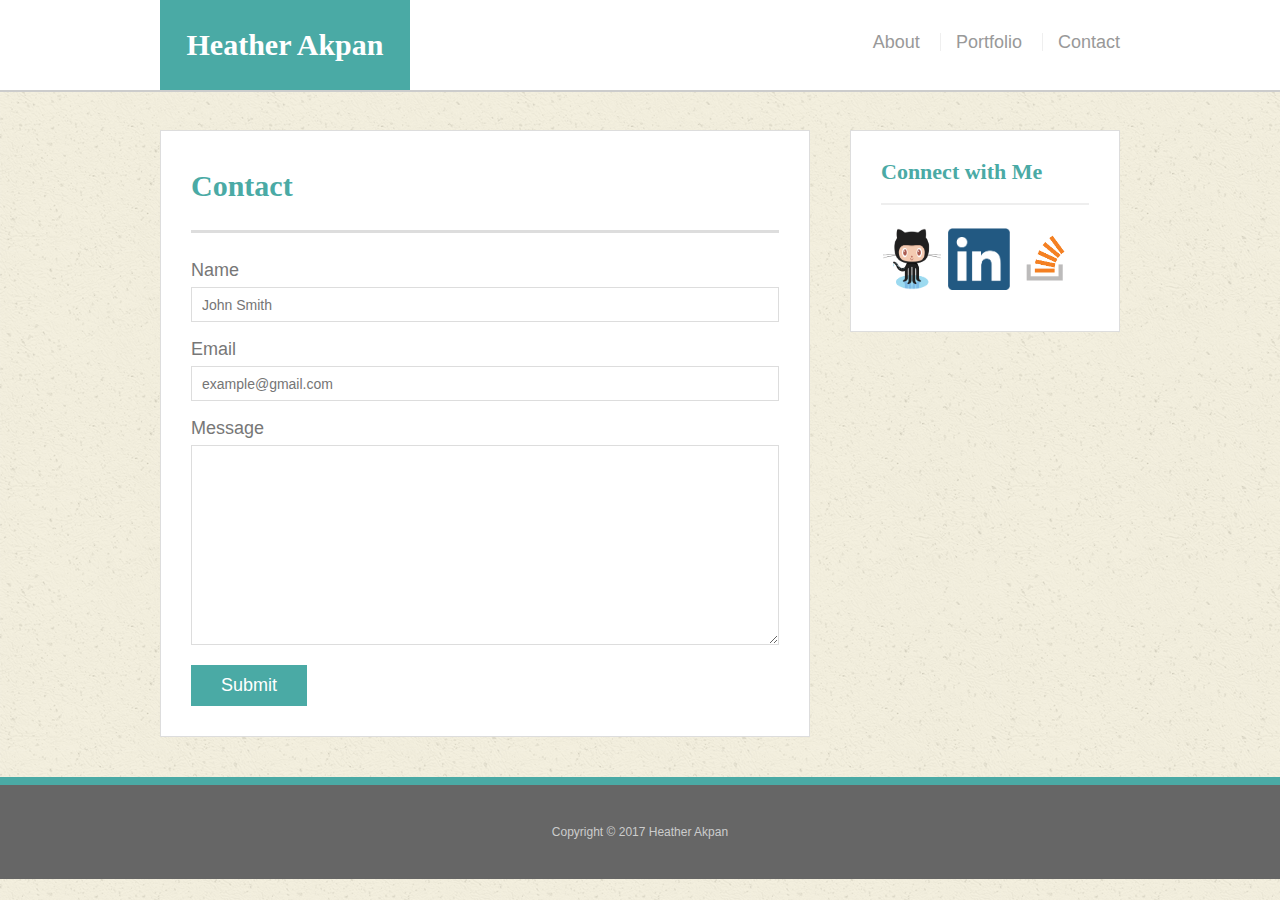
==== contact.html @ 45eba136 "uploading repsonsive changes" ====
<!doctype html>
<html lang="en-us">

<head>
  <meta charset="UTF-8">
  <title>Contact | Heather A.</title>
  <link rel="stylesheet" type="text/css" href="assets/css/reset.css">
  <link rel="stylesheet" type="text/css" href="assets/css/style.css">
  <meta name="viewport" content="width=device-width, initial-scale=1.0">
</head>

<body>

  <header id="masthead">
    <div class="container">
      <a href="index.html" id="logo">Heather Akpan</a>
      <nav>
        <a href="index.html">About</a>
        <a href="portfolio.html">Portfolio</a>
        <a href="contact.html">Contact</a>
      </nav>
    </div>
  </header>

  <div id="main-container" class="container">
    <section class="main-section">
      <h1>Contact</h1>

      <form id="contact-form">
        <ul>
          <li>
            <label for="name">Name</label>
            <input type="text" id="name" name="name" placeholder="John Smith" required="required">
          </li>
          <li>
            <label for="email">Email</label>
            <input type="email" id="email" name="email" placeholder="example@gmail.com" required="required">
          </li>
          <li>
            <label for="message">Message</label>
            <textarea id="message" name="message" required="required"></textarea>
          </li>
        </ul>
        <input type="submit">
      </form>

    </section>

    <section class="sidebar">
      <div id="connect">
        <h2>Connect with Me</h2>

        <a href="https://github.com/hakpan" target="_blank"><img src="assets/images/Github_Button.png" class="social" alt="GitHub" /></a>
        <a href="https://www.linkedin.com/in/heather-akpan-322023127/" target="_blank"><img src="assets/images/linkedin-logo.png" class="social" alt="LinkedIn" /></a>
        <a href="https://stackoverflow.com/users/8594846/heather-akpan" target="_blank"><img src="assets/images/stackoverflow.png" class="social" alt="Stack Overflow" /></a>

      </div>
    </section>
  </div>

  <footer>
    <div class="container">
      Copyright &copy; 2017 Heather Akpan
    </div>
  </footer>
</body>

</html>
---- assets/css/style.css ----
body {
  font-family: Arial, "Helvetica Neue", Helvetica, sans-serif;
  font-size: 18px;
  line-height: 34px;
  color: #777;
  background: url("../images/ricepaper_v3.png");
}

* {
  box-sizing: border-box;
}

/* general */

.container {
  width: 100%;
  max-width: 960px;
  margin: 0 auto;
  clear: both;
}

h1,
h2,
h3,
p {
  margin-bottom: 20px;
}

p:last-child {
  margin-bottom: 0;
}

h1,
h2,
h3 {
  font-family: Georgia, Times, "Times New Roman", serif;
  font-weight: 700;
  color: #4aaaa5;
}

h1 {
  padding-bottom: 20px;
  font-size: 30px;
  line-height: 49px;
  border-bottom: 3px solid #ddd;
}

h2,
h3 {
  font-size: 22px;
}

/* header */

#masthead {
  position: fixed;
  z-index: 99;
  width: 100%;
  margin: 0 0 30px;
  overflow: auto;
  color: #fff;
  background: #fff;
  border-bottom: 2px solid #ccc;
}

#logo {
  float: left;
  width: 250px;
  height: 90px;
  font-family: Georgia, Times, "Times New Roman", serif;
  font-size: 30px;
  font-weight: 700;
  line-height: 90px;
  color: #fff;
  text-align: center;
  text-decoration: none;
  background: #4aaaa5;
}

nav {
  float: right;
  margin-top: 25px;
}

nav a {
  display: inline-block;
  padding-left: 15px;
  margin-left: 15px;
  line-height: 18px;
  color: #999;
  text-decoration: none;
  border-left: 1px solid #efefef;
}

nav a:first-child {
  border-left: 0 none;
}

/* footer */

footer {
  padding: 30px 0;
  clear: both;
  font-size: 12px;
  color: #fff;
  color: #ccc;
  text-align: center;
  background: #666;
  border-top: 8px solid #4aaaa5;
}

/* sidebar */

.sidebar {
  float: right;
  width: 100%;
  width: 270px;
  padding: 30px;
  margin-bottom: 20px;
  background: #fff;
  border: 1px solid #ddd;
}

h3,
.sidebar h2 {
  padding-bottom: 20px;
  margin-bottom: 15px;
  line-height: 22px;
  border-bottom: 2px solid #eee;
}

.social {
  width: 62px;
  height: 62px;
  margin-top: 8px;
  margin-right: 5px;
}

.social:last-child {
  margin-right: 0;
}

/* main */

#main-container {
  padding-top: 130px;
}

.main-section {
  float: left;
  width: 100%;
  width: 650px;
  padding: 30px;
  margin: 0 0 40px;
  background: #fff;
  border: 1px solid #ddd;
}

/* portfolio page */

.work {
  position: relative;
  float: left;
  width: 274px;
  margin: 20px 0 25px;
  overflow: auto;
}

.work:nth-child(even) {
  margin-right: 40px;
}

.work img {
  width: 100%;
  border: 0 none;
  opacity: 0.8;
}

.work h3 {
  position: absolute;
  bottom: 20px;
  width: 100%;
  padding: 15px;
  margin-bottom: 0;
  font-weight: 300;
  line-height: 30px;
  color: #fff;
  text-align: center;
  background: #4aaaa5;
  border-bottom: 0;
}

.auth-image {
  float: left;
  width: 200px;
  height: auto;
  margin-top: 10px;
  margin-right: 25px;
}

/* contact page */

#contact-form ul {
  margin-bottom: 20px;
}

#contact-form li {
  margin-bottom: 10px;
}

label,
input[type=text],
input[type=email],
textarea {
  display: block;
  width: 100%;
}

input[type=text],
input[type=email],
textarea {
  height: 35px;
  padding: 0 10px;
  font-size: 14px;
  border: 1px solid #ddd;
}

textarea {
  height: 200px;
}

input[type=submit] {
  padding: 10px 30px;
  font-size: 18px;
  color: #fff;
  cursor: pointer;
  background: #4aaaa5;
  border: 0 none;
}

/*Media Screen */

/* Max-width 980px */
@media screen and (max-width: 980px) {
    body {
     background: url("../images/ricepaper_v3.png");
    }
  
    .container {
      width: 100%;
      padding-left: 20px;
      padding-right: 20px;
    }

    .sidebar {
      width: 100%;
      padding: 0px;
      text-align: center;

    }

    #masthead {
      width: 100%;
      position: fixed;
      z-index: 99;
      margin: 0 0 30px;
      overflow: auto;
      color: #fff;
      background: #fff;
      border-bottom: 2px solid #ccc;
    }

    .main-section {
      width: 100%;
    }

    #main-container {
      width: 100%;
    }

    #connect {
      width: 100%;
      padding: 30px;
    }

    #header {
       width: 100%;
      padding: 20px;
    }

  }

  /* Max-width 768px */

  @media screen and (max-width: 768px) {
    body {
     background: url("../images/ricepaper_v3.png");
    }
  
    .container {
      width: 100%;
      padding-left: 20px;
      padding-right: 20px;
    }

    .sidebar {
      width: 100%;
      padding: 0px;
      text-align: center;

    }

    .main-section {
      width: 100%;
    }

        /* Portfolio Section */
    .work {
      width: 100%;
    }
        /* End Portfolio Section */

    #masthead {
      width: 100%;
      position: fixed;
      z-index: 99;
      margin: 0 0 30px;
      overflow: auto;
      color: #fff;
      background: #fff;
      border-bottom: 2px solid #ccc;
    }


    #main-container {
      width: 100%;
    }

    #connect {
      width: 100%;
      padding: 30px;
    }

    #header {
       width: 100%;
      padding: 20px;
    }

  }

  /* Max-width 640px */

  @media screen and (max-width: 640px) {
    body {
     background: url("../images/ricepaper_v3.png");
    }

    nav {
      width: 100%;
      text-align: center;
    }

    h1 {
      width: 100%;
      text-align: center;
    }
    
    .auth-image{
    width: 100%;
  
    }

    .container {
      width: 100%;
      padding-left: 20px;
      padding-right: 20px;
    }

    .sidebar {
      width: 100%;
      padding: 0px;
      text-align: center;

    }

     .main-section {
      width: 100%;
    }

        /* Portfolio Section */
    .work {
      width: 100%;
    }
        /* End Portfolio Section */

    #masthead {
      width: 100%;
      position: static;
      z-index: 99;
      margin: 0 0 30px;
      overflow: auto;
      color: #fff;
      background: #fff;
      border-bottom: 2px solid #ccc;
    }


    #main-container {
      width: 100%;
      padding-top: inherit;
    }

    #connect {
      width: 100%;
      padding: 30px;
    }

    #header {
       width: 100%;
      padding: 20px;
    }

    #logo {
    width: 100%;
    }

  }
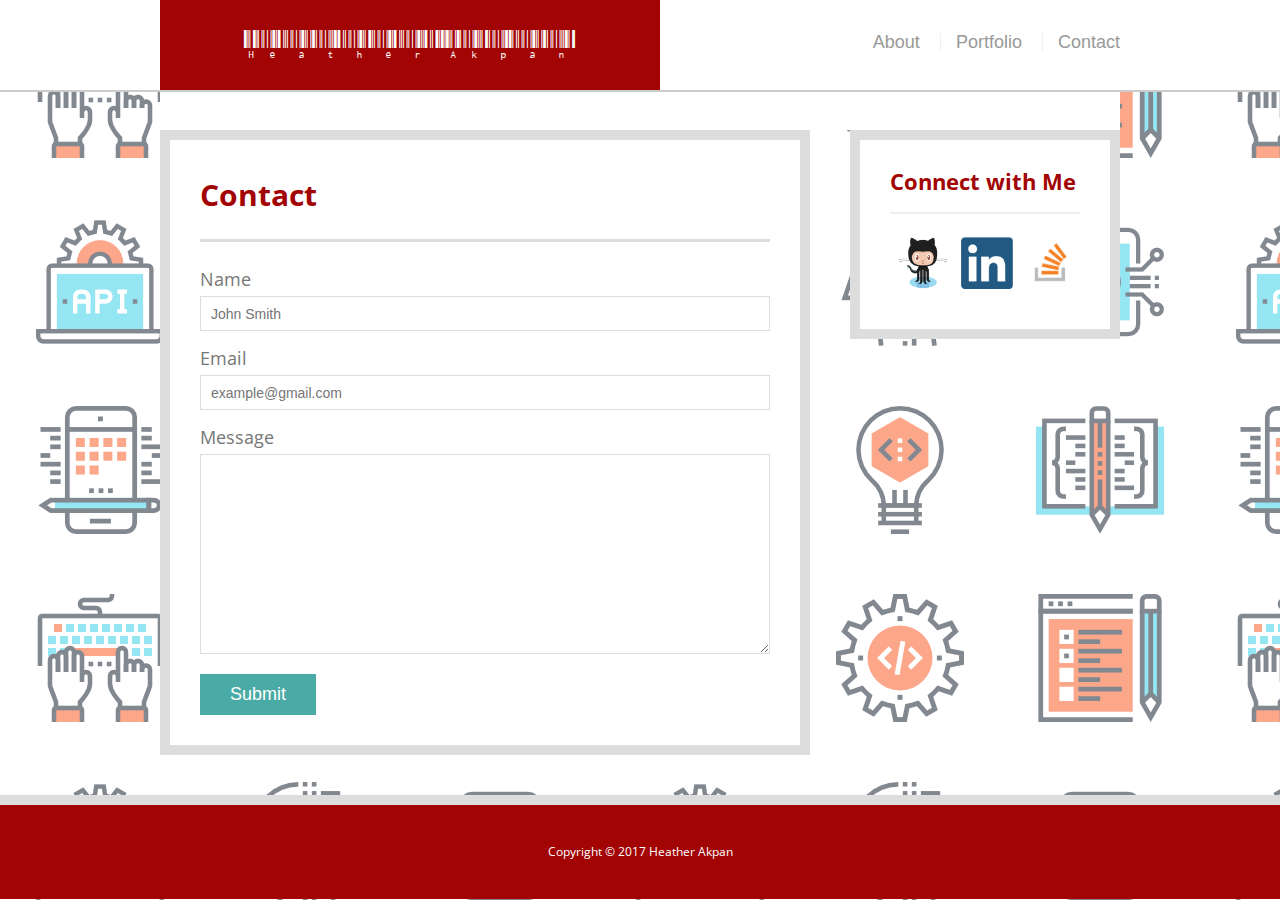
==== commit bc8d0033: "updated portfolio so that I can submit projects" ====
--- a/contact.html
+++ b/contact.html
@@ -4,9 +4,16 @@
 <head>
   <meta charset="UTF-8">
   <title>Contact | Heather A.</title>
+
   <link rel="stylesheet" type="text/css" href="assets/css/reset.css">
+
   <link rel="stylesheet" type="text/css" href="assets/css/style.css">
+
   <meta name="viewport" content="width=device-width, initial-scale=1.0">
+
+  <!-- Google Fonts -->
+  <link href="https://fonts.googleapis.com/css?family=Libre+Barcode+39+Extended+Text|Open+Sans" rel="stylesheet">
+  
 </head>
 
 <body>
--- a/assets/css/style.css
+++ b/assets/css/style.css
@@ -1,9 +1,10 @@
 body {
-  font-family: Arial, "Helvetica Neue", Helvetica, sans-serif;
+  font-family: 'Open Sans', sans-serif;
   font-size: 18px;
   line-height: 34px;
   color: #777;
-  background: url("../images/ricepaper_v3.png");
+  background: url("../images/codeIcons50.png");
+  
 }
 
 * {
@@ -24,6 +25,7 @@
 h3,
 p {
   margin-bottom: 20px;
+  font-family: 'Open Sans', sans-serif;
 }
 
 p:last-child {
@@ -35,7 +37,8 @@
 h3 {
   font-family: Georgia, Times, "Times New Roman", serif;
   font-weight: 700;
-  color: #4aaaa5;
+  color: #A20303;
+  font-family: 'Open Sans', sans-serif;
 }
 
 h1 {
@@ -65,21 +68,22 @@
 
 #logo {
   float: left;
-  width: 250px;
+  width: 500px;
   height: 90px;
-  font-family: Georgia, Times, "Times New Roman", serif;
+  font-family: 'Libre Barcode 39 Extended Text', cursive;
   font-size: 30px;
-  font-weight: 700;
+  font-weight: 0;
   line-height: 90px;
   color: #fff;
   text-align: center;
   text-decoration: none;
-  background: #4aaaa5;
+  background: #A20303;
 }
 
 nav {
   float: right;
   margin-top: 25px;
+  font-family: 'Julius Sans One', sans-serif;
 }
 
 nav a {
@@ -99,14 +103,13 @@
 /* footer */
 
 footer {
-  padding: 30px 0;
+  padding: 30px;
   clear: both;
   font-size: 12px;
   color: #fff;
-  color: #ccc;
   text-align: center;
-  background: #666;
-  border-top: 8px solid #4aaaa5;
+  background: #A20303;
+  border-top: 10px solid #DDD;
 }
 
 /* sidebar */
@@ -118,7 +121,7 @@
   padding: 30px;
   margin-bottom: 20px;
   background: #fff;
-  border: 1px solid #ddd;
+  border: 10px solid #ddd;
 }
 
 h3,
@@ -130,10 +133,11 @@
 }
 
 .social {
-  width: 62px;
-  height: 62px;
+  width: 52px;
+  height: 52px;
   margin-top: 8px;
-  margin-right: 5px;
+  margin-left: 7px;
+
 }
 
 .social:last-child {
@@ -144,6 +148,8 @@
 
 #main-container {
   padding-top: 130px;
+  background-color: #fff;
+
 }
 
 .main-section {
@@ -153,7 +159,7 @@
   padding: 30px;
   margin: 0 0 40px;
   background: #fff;
-  border: 1px solid #ddd;
+  border: 10px solid #ddd;
 }
 
 /* portfolio page */
@@ -308,6 +314,7 @@
       padding: 0px;
       text-align: center;
 
+
     }
 
     .main-section {
